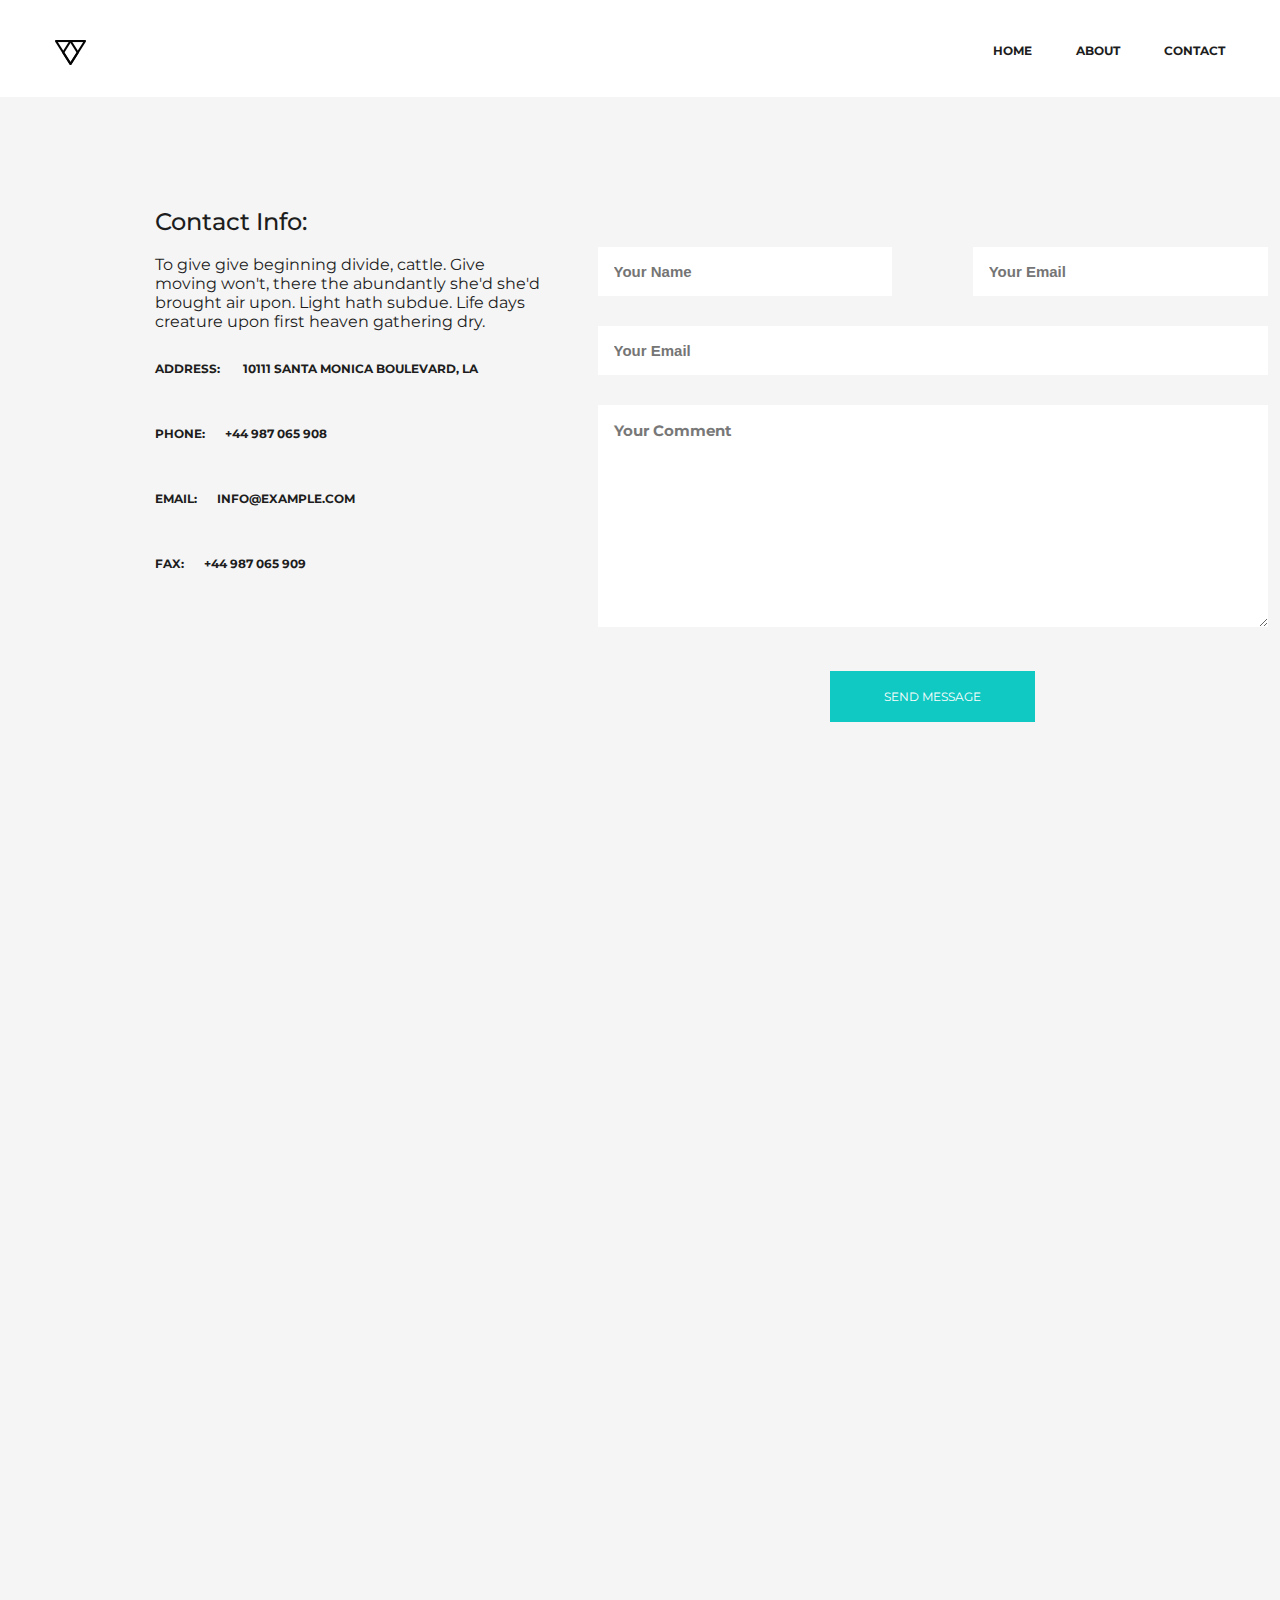
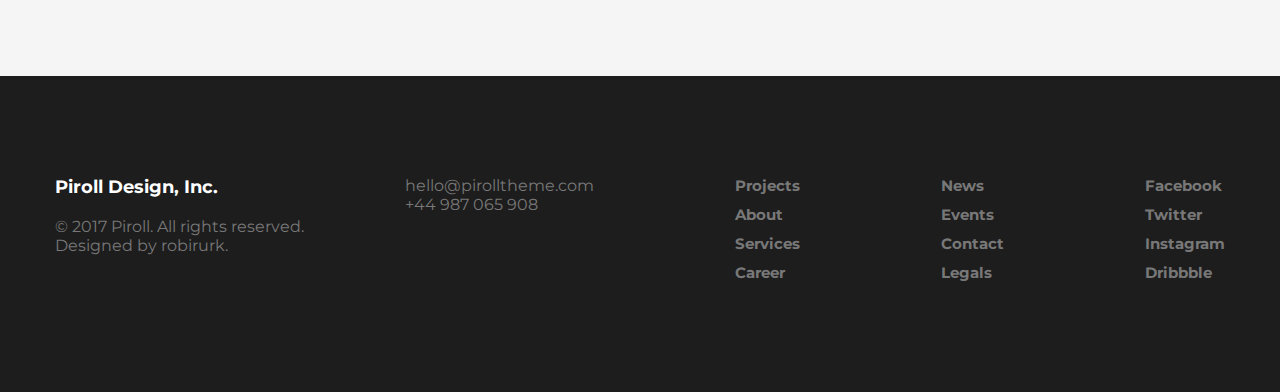
==== contacts.html @ 77d25e74 "contacts page" ====
<!DOCTYPE html>
<html lang="en">
<head>
    <meta charset="UTF-8">
    <meta name="viewport" content="width=device-width, initial-scale=1.0">
    <link rel="stylesheet" href="css/style.css">
    <link rel="preconnect" href="https://fonts.gstatic.com">
    <link href="https://fonts.googleapis.com/css2?family=Montserrat:wght@400;500;700&display=swap" rel="stylesheet">
    <title>About</title>
</head>
<body>
    <header class="header-home">
        <div class="container">
            <div class="header__inner">
                <div class="logo"><a href="index.html"><img src="img/logo.png" alt="logo"></a></div>
                <div class="header__nav">
                    <a href="home.html" class="nav__link">Home</a>
                    <a href="about.html" class="nav__link">About</a>
                    <a href="contacts.html" class="nav__link">Contact</a>
                </div>
            </div>
        </div>
    </header>
    <section class="skills-contacts">
        <div class="container">
            <div class="skills__inner">
                <div class="skills__item">
                    <h2 class="title skills__title">Contact Info:</h2> <br>
                    <p>To give give beginning divide, cattle. Give moving won't, there the abundantly she'd she'd brought air upon. Light hath subdue. Life days creature upon first heaven gathering dry.</p>
                    <div class="bar__item"><p class="bar__title">Address:<span class="bar-per"> 10111 Santa Monica Boulevard, LA</span></p></div>              
                    <div class="bar__item"><p class="bar__title">Phone:<span class="bar-per">+44 987 065 908</span></p></div>
                    <div class="bar__item"><p class="bar__title">Email:<span class="bar-per">info@Example.com</span></p></div>
                    <div class="bar__item"><p class="bar__title">Fax:<span class="bar-per">+44 987 065 909 </span></p></div>
                </div>
                <div class="skills__item">
                        <div class="container">
                            <div class="form__inner">
                                <div class="forms">
                                    <div class="inputs__top">
                                        <input class="form__input input-w" type="text" placeholder="Your Name">
                                        <input class="form__input input-w" type="text" placeholder="Your Email">
                                    </div>
                                    <div class="inputs__bottom">
                                        <input class="form__input input-mw" type="text" placeholder="Your Email">
                                        <textarea class="form__area" cols="100%" rows="10">Your Comment</textarea>
                                    </div>
                                </div>
                                <a href="#" class="btn form__button">Send message</a> 
                            </div>
                        </div>
                    </div>
                </div>
            </div>
        </div>
    </section>
    <section class="map">
        <div class="container">
            <iframe src="https://www.google.com/maps/embed?pb=!1m18!1m12!1m3!1d36057.71742031245!2d38.093543849999996!3d55.60884719999999!2m3!1f0!2f0!3f0!3m2!1i1024!2i768!4f13.1!3m3!1m2!1s0x414abf3777f26dc5%3A0x8c1e7cbb778c27ae!2z0KbQkNCT0Jg!5e0!3m2!1sru!2sru!4v1613565653638!5m2!1sru!2sru" width="1200" height="700" frameborder="0" style="border:0" allowfullscreen positon="center"></iframe>
            </div>
    </section>
    <footer class="footer">
        <div class="container">
            <div class="footer__inner">
                <div class="footer__item">
                    <span class="company__name">Piroll Design, Inc.</span><br><br>
                    <span class="copyright">© 2017 Piroll. All rights reserved.<br>
                     Designed by robirurk.</span>
                </div>
                <div class="footer__item">
                    <span>hello@pirolltheme.com<br>+44 987 065 908</span>
                </div>
                <div class="footer__item">
                    <nav class="footer__nav">
                        <a class="nav__link" href="#">Projects</a>
                        <a class="nav__link" href="#">About</a>
                        <a class="nav__link" href="#">Services</a>
                        <a class="nav__link" href="#">Career</a>
                    </nav>
                </div>
                <div class="footer__item">
                    <nav class="footer__nav">
                        <a class="nav__link" href="#">News</a>
                        <a class="nav__link" href="#">Events</a>
                        <a class="nav__link" href="#">Contact</a>
                        <a class="nav__link" href="#">Legals</a>
                    </nav>
                </div>
                <div class="footer__item">
                    <nav class="footer__nav">
                        <a class="nav__link" href="#">Facebook</a>
                        <a class="nav__link" href="#">Twitter</a>
                        <a class="nav__link" href="#">Instagram</a>
                        <a class="nav__link" href="#">Dribbble</a>
                    </nav>
                </div>
            </div>
        </div>
    </footer>
</body>
</html>
---- css/style.css ----
* {
    box-sizing: border-box;
}

body {
    margin: 0;
    padding: 0;
    font-family: 'Montserrat', sans-serif;
    color: var(--black);
}

.title {
    font-weight: 500;
}

.text {
    color: var(--darkgrey);
}

.btn {
    text-transform: uppercase;
    color: var(--white);
    padding: 18px 54px;
    background-color: var(--blue);
    transition: 0.4s linear;
    font-size: 12px;
}

.btn:hover {
    background-color: var(--black);
}

p, h1, h2, h3, h4 {
    margin: 0;
}

a {
    text-decoration: none;
    color: inherit;
}
.hero__inner-about{
    display: flex;
    align-items: center;
    flex-direction: row;
}
.hero-about {
    background-color: white;
    padding-top: 130px;
    padding-bottom: 230px;
}
.form-about{
    padding: 100px;
}
.about__inner, .work-process__inner, .services__inner {
    display: flex;
    align-items: center;
    flex-direction: column;
}

.about__title, .work-process__title {
    font-size: 30px;
}

.about__text, .work-process__text {
    font-size: 16px;
    text-align: center;
    max-width: 620px;
    padding: 40px 0;
}

.container {
    max-width: 1170px;
    width: 100%;
    margin: auto;
}

.header {
    background-color: var(--grey);
    padding-top: 40px;

}
.header-home {
    padding-top: 40px;
    margin-bottom: 28px;
}
.header__inner {
    display: flex;
    flex-direction: row;
    justify-content: space-between;
}

.nav__link {
    font-weight: 700;
    font-size: 12px;
    text-transform: uppercase;
    transition: 0.2s all;
    padding-left: 40px;
}

.nav__link:hover {
    color: var(--blue);
}

.hero {
    background-color: var(--grey);
    padding-top: 130px;
    padding-bottom: 230px;
}

.hero__block {
    display: flex;
    align-items: flex-end;
    flex-direction: column;
   
}
.hero__inner {
    max-width: 480px;
}
.hero__title {
    font-size: 38px;
}

.hero__text {
    font-size: 18px;
    font-weight: 500; 
    padding: 30px 0 50px;
}

.about, .work-process {
    padding: 90px 0;
}
.skills__item {
    width: 50%;
    text-align: left;
    padding: 110px 100px 150px;
    background-color:#f5f5f5;
}

.skills__inner {
    display: flex;
    flex-direction: row;
}

.skills-contacts{
    background-color: var(--lightgrey);
}
.skills__title {
    font-style: 30px;
}

.map{
        min-height: 572px;
        width: 100%;
        background-color: var(--lightgrey);
        position: relative;
        padding-bottom: 100px;
    }
.bar__item {
    padding-top: 30px;
    margin-bottom: 20px;
    position: relative;
}

.bar__title, .services__title {   
    font-size: 12px;
    text-transform: uppercase;
    font-weight: 700;
}

.bar__item:after {
    content: "";
    position: absolute;
    bottom: -18px;
    width: 100%;
    max-width: 500px;
    height: 3px;
}

.bar-1:after { background: linear-gradient(to right, var(--blue) 70%, var(--grey) 30%); }
.bar-2:after { background: linear-gradient(to right, var(--blue) 85%, var(--grey) 15%); }
.bar-3:after { background: linear-gradient(to right, var(--blue) 60%, var(--grey) 40%); }

.bar-per {
    padding-left: 20px;
}

.data {
    background-color: var(--blue);
    padding: 90px 0;
}

.data__inner {
    display: flex;
    flex-direction: row;
    color: var(--white)
}

.data__item {
    display: flex;
    flex-direction: row;
    align-items: center;
    width: 25%;
}

.data__img {
    padding-right: 20px;
}

.work__inner, .services__inner {
    display: flex;
    flex-direction: row;
    flex-wrap: wrap;
}

.work__item {
    position: relative;
    width: 25%;
    min-height: 260px;
    transition: 0.4s linear;
}

.work__item:hover {
    transform: scale(1.01);
}

.work__item:hover::after {
    cursor: pointer;
    content: "";
    width: 100%;
    height: 100%;
    position: absolute;
    background: url("../img/eye-ico.png") no-repeat center;
}

.work-footer {
    width: 100%;
    text-align: center;
    padding: 48px 0;
    background-color: var(--lightgrey);
    color: var(--darkgrey);
    font-weight: 700;
    font-size: 12px;
    text-transform: uppercase;
    transition: 0.4s linear;
}
.work-footer, .page__link:hover{
    color: #10c9c3;
}

.video {
    min-height: 572px;
    width: 100%;
    background-color: var(--grey);
    position: relative;
}

.video:after {
    content: "";
    position: absolute;
    width: 100%;
    height: 100%;
    top: 0;
    left: 0;
    background: url("../img/play-btn.png") no-repeat center center;
}

.services {
    background-color: var(--lightgrey);
    padding: 100px 0;
}

.services__item {
    text-align: center;
    width: 25%;
    margin-bottom: 60px;
}

.services__title {
    padding: 20px 0 25px;
}

.reviews {
    padding: 180px 0;
    background-color: var(--blue);
    text-align: center;
}

.reviews__inner {
    display: flex;
    flex-direction: column;
    align-items: center;
}

.reviews__title, .reviews__subtitle {
    color: var(--white);
    font-weight: 700;
}

.reviews__title {
    font-size: 30px;
    max-width: 900px;
}

.reviews__subtitle {
    font-size: 12px;
    text-transform: uppercase;
    padding-top: 30px;
}

.clients {
    padding: 68px 0;
}
.clients__item {
    width: 20%;
    display: flex;
    justify-content: center;
}

.clients__inner {
    display: flex;
    flex-direction: row;
}
.clients__img {
    opacity: 0.7;
}
.form {
    padding: 100px 0;
    background-color: var(--lightgrey);
}
.form-dark {
    padding: 100px 0;
    background-color: #3e3e3e;
    color: white;
}
.forms {
    padding: 40px 0;
    max-width: 670px;
}
.form__inner {
    display: flex;
    align-items: center;
    flex-direction: column;
}
.form__input {
    display: flex;
    font-size: 15px;
    color: var(--darkgrey);
    font-weight: 700;
    padding: 16px;
    border: none;  
}
.inputs__top {
    display: flex;
    flex-direction: row;
    justify-content: space-between;
    margin-bottom: 30px;
}

.form__area {
    margin-top: 30px;
    font-family: 'Montserrat', sans-serif;
    max-width: 100%;
    font-size: 15px;
    color: var(--darkgrey);
    font-weight: 700;
    padding: 16px;
    border: none; 
}

.input-w {
    min-width: 44%;
}

.input-mw {
    min-width: 100%;
}

input {
    color: inherit;
}

.form__text {
    max-width: 537px;
    text-align: center;
    padding-top: 35px;
}

.footer {
    padding: 100px 0;
    background-color: var(--black);
    color: var(--darkgrey);
}

.footer__inner {
    display: flex;
    flex-direction: row;
    justify-content: space-between;
}

.company__name {
    color: var(--white);
    font-size: 18px;
    font-weight: 700;
}

.footer__nav {
    display: flex;
    flex-direction: column;
}

.footer__nav .nav__link{
    text-transform: none;
    padding-bottom: 10px;
    font-size: 15px;
}


:root {
    --black: #1d1d1d;
    --darkgrey: #787878;
    --grey: #e9e9e9;
    --lightgrey: #f5f5f5;
    --white: #ffffff;
    --blue: #10c9c3;
}
.slider__inner {
    display: flex;
    flex-direction: row;
}

.slider__item {
    width: 50%;
    padding: 110px 0 150px;
    display: flex;
    flex-direction: column;
}

.slider__title {
    font-size: 38px;
    font-weight: 700;
    padding-bottom: 30px;
}

.slider__text {
    padding-bottom: 30px;
    max-width: 510px;
}

.slider__pages {
    padding: 40px 0;
    display: flex;
    justify-content: space-between;
}

.slider__span {
    padding-top: 16px;
}

.page__link {
    font-size: 12px;
    text-transform: uppercase;
    font-weight: 700;
}

.page__link:hover {
    cursor: pointer;
}

.page__link img {
    padding: 0px;
}
.work-width{
    max-width: 1920px;
    width: 100%;
    margin: auto;
}
.work__item-home {
    position: relative;
    width: 25%;
    min-height: 260px;
    transition: 0.4s linear;
}

.work__item-home:hover {
    transform: scale(1.01);
}

.work__item-home:hover::after {
    cursor: pointer;
    content: "";
    width: 100%;
    height: 100%;
    position: absolute;
    background: url("../img/eye-ico.png") no-repeat center;
    background-color: #10c9c3;
}
.dark-grey {
    background-color: var(--darkgrey);
}

.grey {
    background-color: var(--grey);
}

.black {
    background-color: var(--black);
}
.bg-grey {
    background-color: var(--grey);
}
.blue{
    background-color: var(--blue);
}
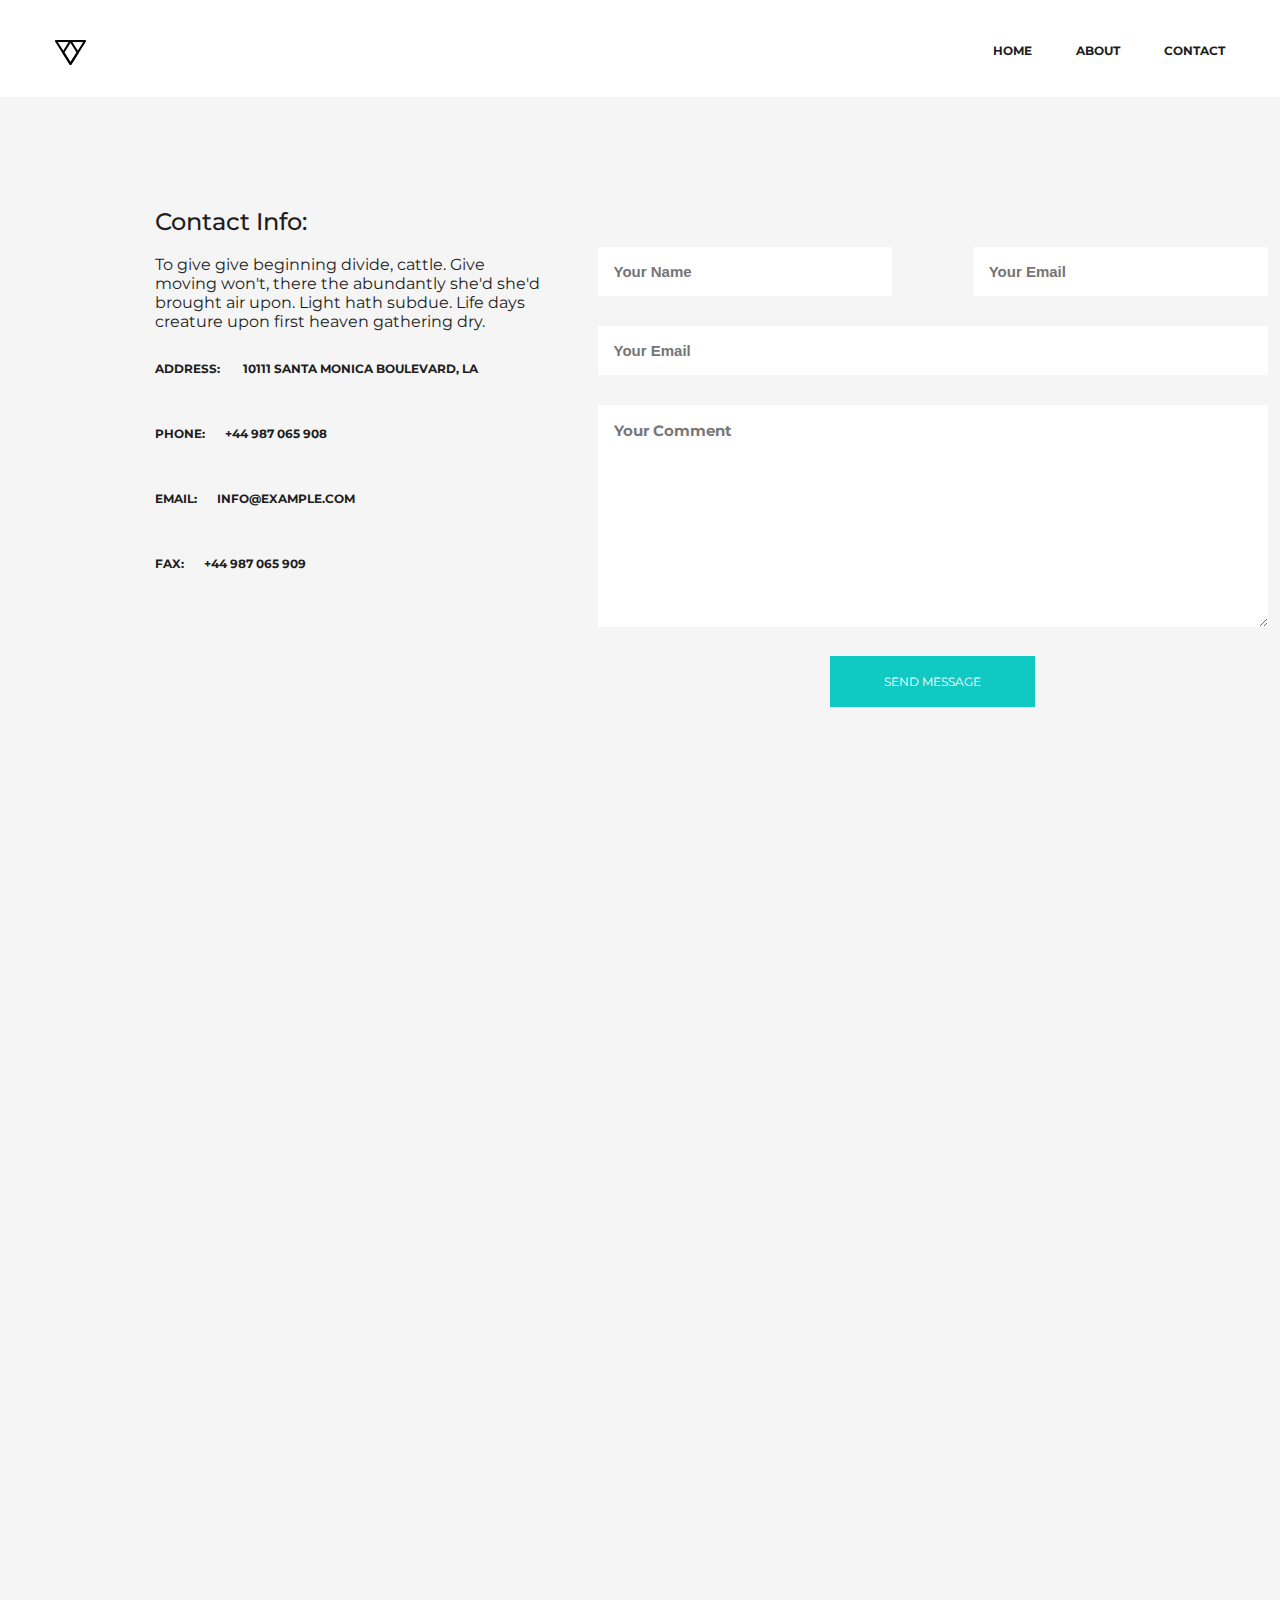
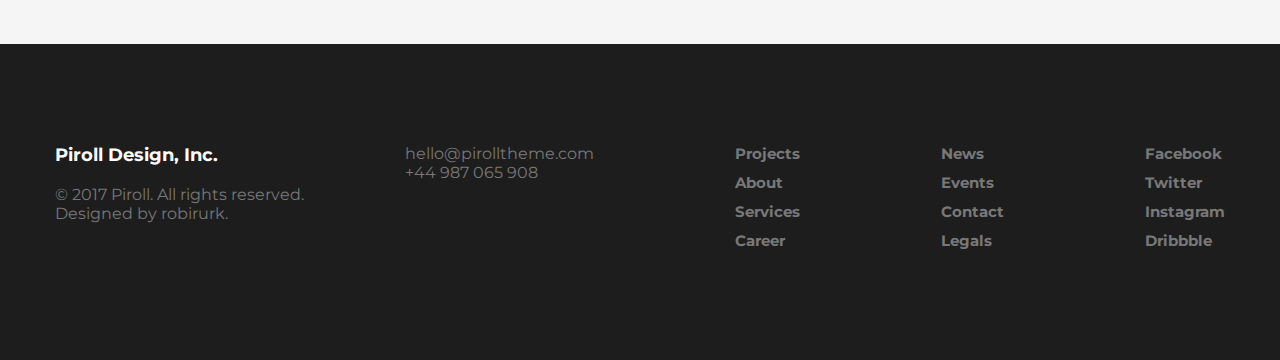
==== commit 5a5f62f3: "fix" ====
--- a/contacts.html
+++ b/contacts.html
@@ -45,7 +45,9 @@
                                         <textarea class="form__area" cols="100%" rows="10">Your Comment</textarea>
                                     </div>
                                 </div>
+                                <div class="btn-p">
                                 <a href="#" class="btn form__button">Send message</a> 
+                             </div>
                             </div>
                         </div>
                     </div>
--- a/css/style.css
+++ b/css/style.css
@@ -510,4 +510,4 @@
 }
 .blue{
     background-color: var(--blue);
-}+}
